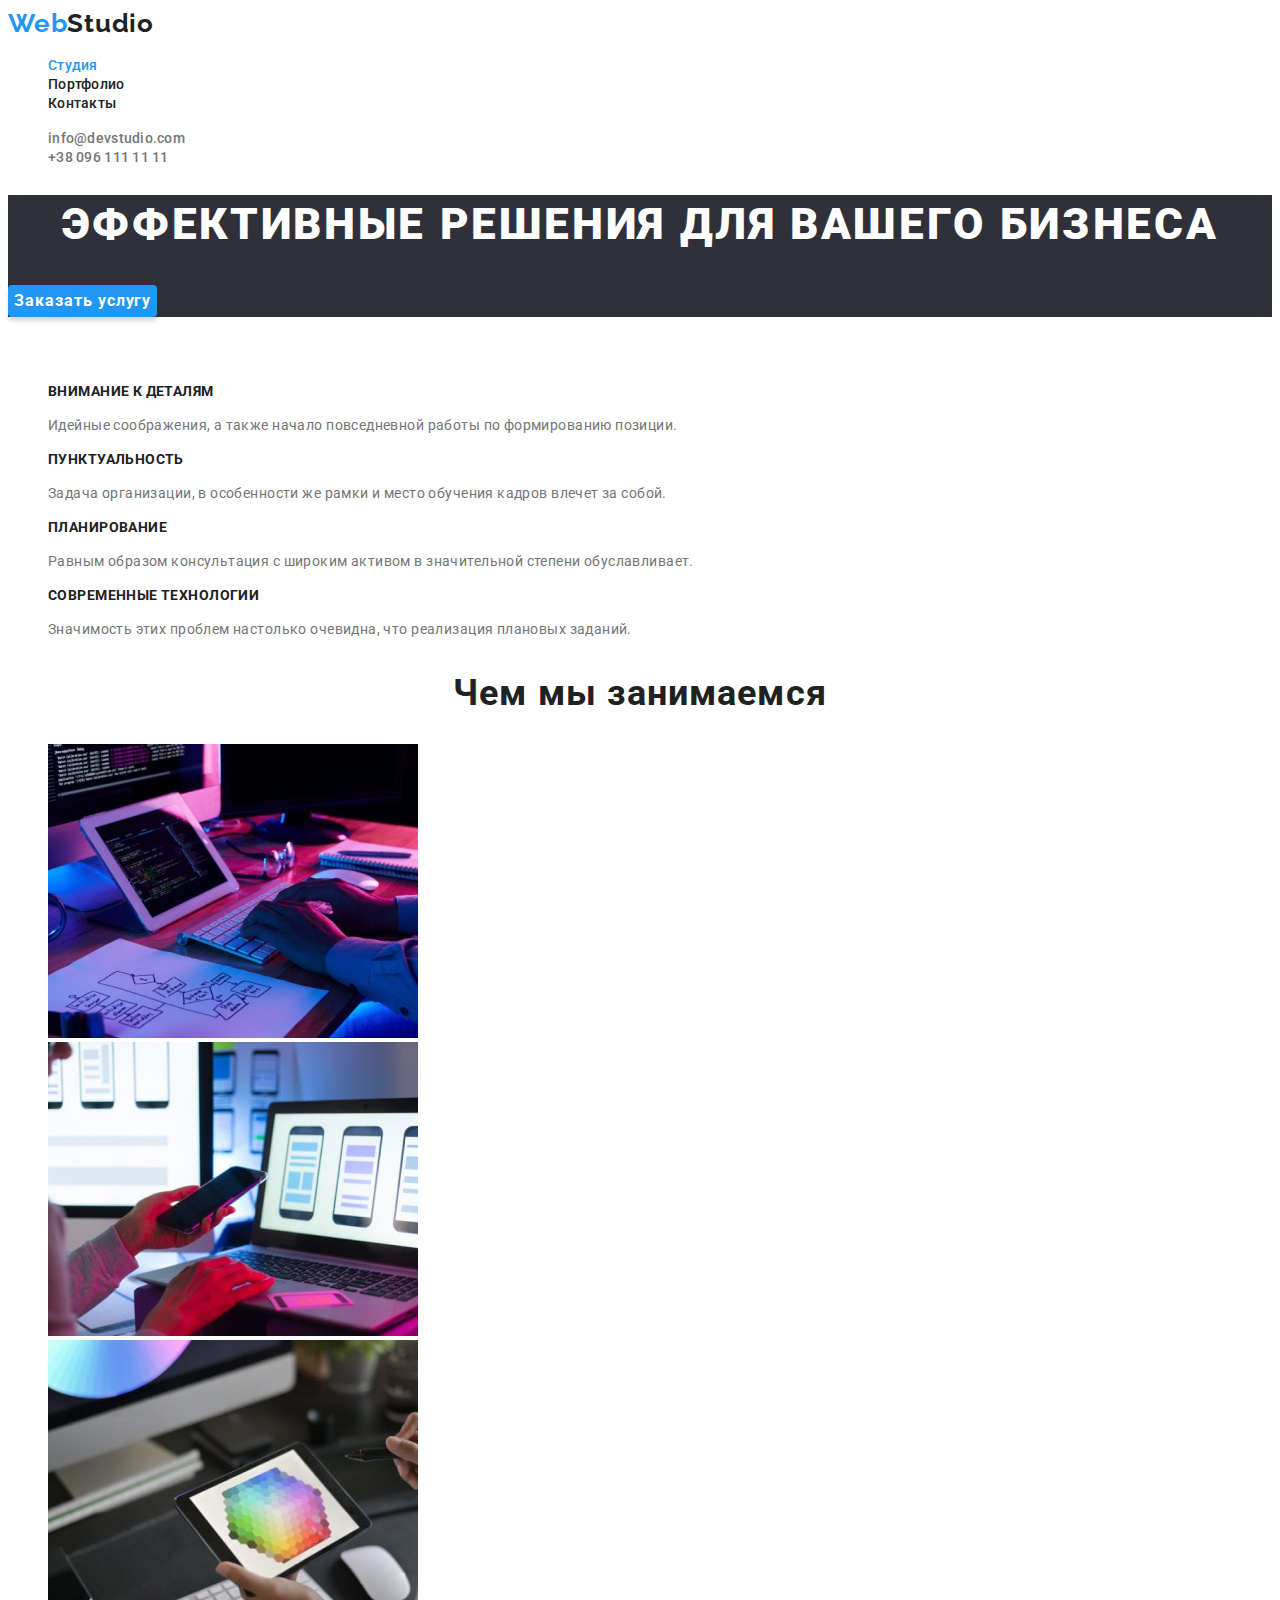
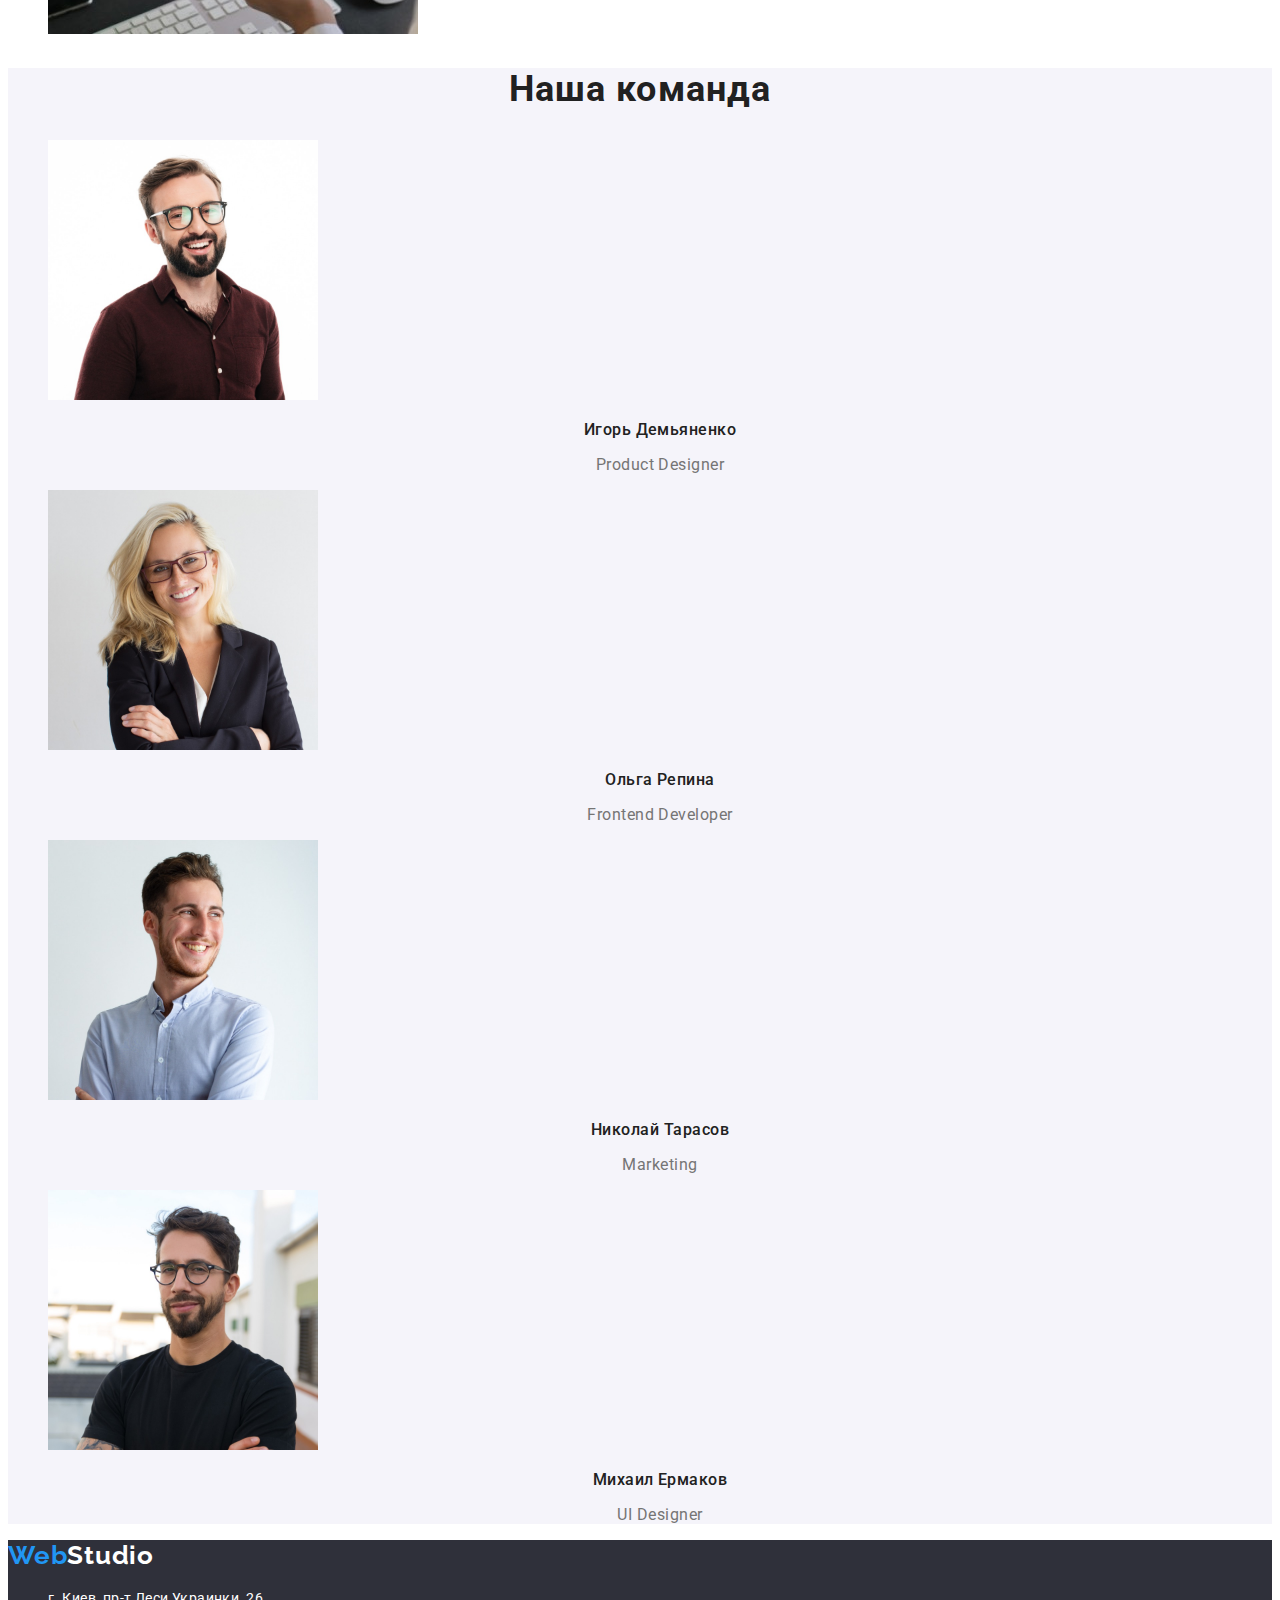
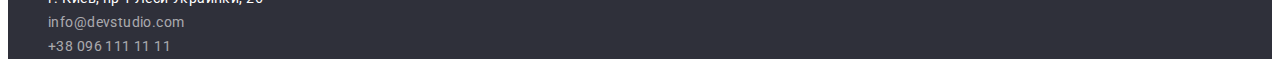
==== index.html @ a9c4ce48 "primary files" ====
<!DOCTYPE html>
<html lang="ru">

<head>
    <meta charset="UTF-8">
    <meta http-equiv="X-UA-Compatible" content="IE=edge">
    <meta name="viewport" content="width=device-width, initial-scale=1.0">
    <title>WebStudio</title>
    <link rel="preconnect" href="https://fonts.googleapis.com">
    <link rel="preconnect" href="https://fonts.gstatic.com" crossorigin>
    <link
        href="https://fonts.googleapis.com/css2?family=Raleway:wght@700&family=Roboto:wght@400;500;700;900&display=swap"
        rel="stylesheet">
    <link rel="stylesheet" href="./css/styles.css">
</head>

<body>
    <header class="header">
        <nav class="header-nav">
            <a class="header-logo link" href="./index.html"> Web<span class="studio-logo">Studio</span> </a>
            <ul class="header-list list">
                <li class="header-item"><a class="header-link link current" href="./index.html">Студия</a></li>
                <li class="header-item"><a class="header-link link" href="./portfolio.html">Портфолио</a></li>
                <li class="header-item"><a class="header-link link" href="">Контакты</a></li>
            </ul>
        </nav>

        <ul class="header-contact list">
            <li class="header-contact-item"><a class="header-mail link"
                    href="mailto:info@devstudio.com">info@devstudio.com</a></li>
            <li class="header-contact-item"><a class="header-tel link" href="tel:+380961111111">+38 096 111 11
                    11</a></li>
        </ul>
    </header>
    <main>
        <section class="hero">
            <h1 class="hero-title">Эффективные решения для вашего бизнеса</h1>
            <button type="button" class="hero-btn">Заказать услугу</button>
        </section>

        <section class="about">
            <h2 class="about-title"> О нас</h2>
            <ul class="about-list list">
                <li class="about-item">
                    <h3 class="about-item-title">Внимание к деталям</h3>
                    <p class="about-item-text">Идейные соображения, а также начало повседневной работы по формированию
                        позиции.</p>
                </li>
                <li class="about-item">
                    <h3 class="about-item-title">Пунктуальность</h3>
                    <p class="about-item-text">Задача организации, в особенности же рамки и место обучения кадров влечет
                        за собой.</p>
                </li>
                <li class="about-item">
                    <h3 class="about-item-title">Планирование</h3>
                    <p class="about-item-text">Равным образом консультация с широким активом в значительной степени
                        обуславливает.</p>
                </li>
                <li class="about-item">
                    <h3 class="about-item-title">Современные технологии</h3>
                    <p class="about-item-text">Значимость этих проблем настолько очевидна, что реализация плановых
                        заданий.</p>
                </li>
            </ul>
        </section>
        <section class="we-do">
            <h2 class="we-do-title">Чем мы занимаемся</h2>
            <ul class="we-do-list list">
                <li class="we-do-item">
                    <img src="./images/about-img1.jpg" alt="Набор кода" width="370" height="294">
                </li>
                <li class="we-do-item">
                    <img src="./images/about-img2.jpg" alt="Мобильные приложения на экране" width="370" height="294">
                </li>
                <li class="we-do-item">
                    <img src="./images/about-img3.jpg" alt="Цветовая палитра" width="370" height="294">
                </li>
            </ul>
        </section>
        <section class="team">
            <h2 class="team-title">Наша команда</h2>
            <ul class="team-list list">
                <li class="team-item">
                    <img src="./images/team-img1.jpg" alt="Игорь из команды" width="270" height="260">
                    <h3 class="team-name">Игорь Демьяненко</h3>
                    <p class="team-job" lang="en">Product Designer</p>
                </li>
                <li class="team-item"><img src="./images/team-img2.jpg" alt="Ольга из команды" width="270" height="260">
                    <h3 class="team-name">Ольга Репина</h3>
                    <p class="team-job" lang="en">Frontend Developer</p>
                </li>
                <li class="team-item"><img src="./images/team-img3.jpg" alt="Николай из команды" width="270"
                        height="260">
                    <h3 class="team-name">Николай Тарасов</h3>
                    <p class="team-job" lang="en">Marketing</p>
                </li>
                <li class="team-item">
                    <img src="./images/team-img4.jpg" alt="Михаил из команды" width="270" height="260">
                    <h3 class="team-name">Михаил Ермаков</h3>
                    <p class="team-job" lang="en">UI Designer</p>
                </li>
            </ul>
        </section>
    </main>
    <footer class="footer">
        <a class="footer-logo link" href="./index.html">
            Web<span class="footer-studio-logo">Studio</span></a>
        <address class="footer-address">
            <ul class="footer-list list">
                <li class="footer-item"><a class="footer-address-link link"
                        href=" https://goo.gl/maps/7TcgNuWg4YXk1nS88"> г.
                        Киев, пр-т Леси Украинки,
                        26</a></li>
                <li class="footer-item">
                    <a class="footer-mail link" href="mailto:info@devstudio.com">info@devstudio.com</a></li>
                <li class="footer-item">
                    <a class="footer-tel link" href="tel:+380961111111">+38 096 111 11 11</a></li>
            </ul>
        </address>
    </footer>
</body>

</html>
---- css/styles.css ----
:root {
  --white-color: #ffffff;
  --black-color: #212121;
  --gray-color: #757575;
  --ash-color: #f5f4fa;
  --light-gray-color: rgba(255, 255, 255, 0.6);
  --dark-gray-color: #2f303a;
  --accent-color: #2196f3;
  --btn-hover-color: #188ce8;
}

body {
  font-family: "Roboto", sans-serif;
  color: var(--black-color);
}

.list {
  list-style: none;
}

.link {
  text-decoration: none;
}

/* .............LOGO................ */

.header-logo,
.footer-logo {
  font-family: "Raleway", sans-serif;
  font-weight: 700;
  font-size: 26px;
  line-height: 1.19;
  letter-spacing: 0.03em;
  color: var(--accent-color);
}

.studio-logo {
  font-family: "Raleway", sans-serif;
  font-weight: 700;
  font-size: 26px;
  line-height: 1.19;
  letter-spacing: 0.03em;
  color: var(--black-color);
}

.footer-studio-logo {
  font-family: "Raleway", sans-serif;
  font-weight: 700;
  font-size: 26px;
  line-height: 1.19;
  letter-spacing: 0.03em;
  color: var(--white-color);
}

/* .............HEADER................ */

.header-link {
  font-weight: 500;
  font-size: 14px;
  line-height: 1.14;
  letter-spacing: 0.02em;
  color: var(--black-color);
}

.header-link:hover,
.header-link:focus,
.header-mail:hover,
.header-mail:focus,
.header-tel:hover,
.header-tel:focus,
.header-list .link.current {
  color: var(--accent-color);
}

.header-mail,
.header-tel {
  font-weight: 500;
  font-size: 14px;
  line-height: 1.14;
  letter-spacing: 0.02em;
  color: var(--gray-color);
}

/* .............HERO................ */

.hero {
  background-color: var(--dark-gray-color);
}

.hero-title {
  font-weight: 900;
  font-size: 44px;
  line-height: 1.36;
  text-align: center;
  letter-spacing: 0.06em;
  text-transform: uppercase;
  color: var(--white-color);
}

.hero-btn {
  font-family: inherit;
  font-weight: 700;
  font-size: 16px;
  line-height: 1.87;
  display: flex;
  align-items: center;
  text-align: center;
  letter-spacing: 0.06em;
  cursor: pointer;
  background-color: var(--accent-color);
  color: var(--white-color);
  box-shadow: 0px 4px 4px rgba(0, 0, 0, 0.15);
  border-radius: 4px;
  border: none;
}

.hero-btn:hover,
.hero-btn:focus {
  background-color: var(--btn-hover-color);
}

/* .............ABOUT................ */

.about-title {
  visibility: hidden;
}

.about-item-title {
  font-weight: 700;
  font-size: 14px;
  line-height: 1.14;
  letter-spacing: 0.03em;
  text-transform: uppercase;
  color: var(--black-color);
}

.about-item-text {
  font-size: 14px;
  line-height: 1.71;
  letter-spacing: 0.03em;
  color: var(--gray-color);
}

/* .............WHAT WE DO................ */

.we-do-title {
  font-weight: 700;
  font-size: 36px;
  line-height: 1.17;
  text-align: center;
  letter-spacing: 0.03em;
  color: var(--black-color);
}

/* .............TEAM................ */

.team {
  background-color: var(--ash-color);
}

.team-title {
  font-weight: 700;
  font-size: 36px;
  line-height: 1.17;
  text-align: center;
  letter-spacing: 0.03em;
  color: var(--black-color);
}

.team-name {
  font-weight: 500;
  font-size: 16px;
  line-height: 1.19;
  text-align: center;
  letter-spacing: 0.03em;
  color: var(--black-color);
}

.team-job {
  font-size: 16px;
  line-height: 1.19;
  text-align: center;
  letter-spacing: 0.03em;
  color: var(--gray-color);
}

/* .............FOOTER................ */

.footer {
  background-color: var(--dark-gray-color);
}

.footer-address-link {
  font-style: normal;
  font-size: 14px;
  line-height: 1.71;
  letter-spacing: 0.03em;
  color: var(--white-color);
}

.footer-mail,
.footer-tel {
  font-style: normal;
  font-size: 14px;
  line-height: 1.71;
  letter-spacing: 0.03em;
  color: var(--light-gray-color);
}

.footer-mail:hover,
.footer-mail:focus,
.footer-tel:hover,
.footer-tel:focus {
  color: var(--accent-color);
}

/* ---------- PORTFOLIO -------- */

/* .............PRODUCTS................ */

.products-title {
  visibility: hidden;
}

.products-nav-title {
  visibility: hidden;
}

.products-nav-btn {
  font-family: inherit;
  font-weight: 500;
  font-size: 16px;
  line-height: 1.62;
  text-align: center;
  letter-spacing: 0.03em;
  border-radius: 4px;
  outline: none;
  border: none;
  cursor: pointer;
  color: var(--black-color);
  background-color: var(--ash-color);
}

.products-nav-btn:hover,
.products-nav-btn:focus,
.products-nav .products-nav-btn.current-btn {
  color: var(--white-color);
  background: var(--accent-color);
  box-shadow: 0px 3px 1px rgba(0, 0, 0, 0.1), 0px 1px 2px rgba(0, 0, 0, 0.08),
    0px 2px 2px rgba(0, 0, 0, 0.12);
}

.products-title {
  visibility: hidden;
}

.products-item-title {
  font-weight: 700;
  font-size: 18px;
  line-height: 2;
  letter-spacing: 0.06em;
  color: var(--black-color);
}

.products-item-text {
  font-weight: 400;
  font-size: 16px;
  line-height: 1.87;
  letter-spacing: 0.03em;
  color: var(--gray-color);
}
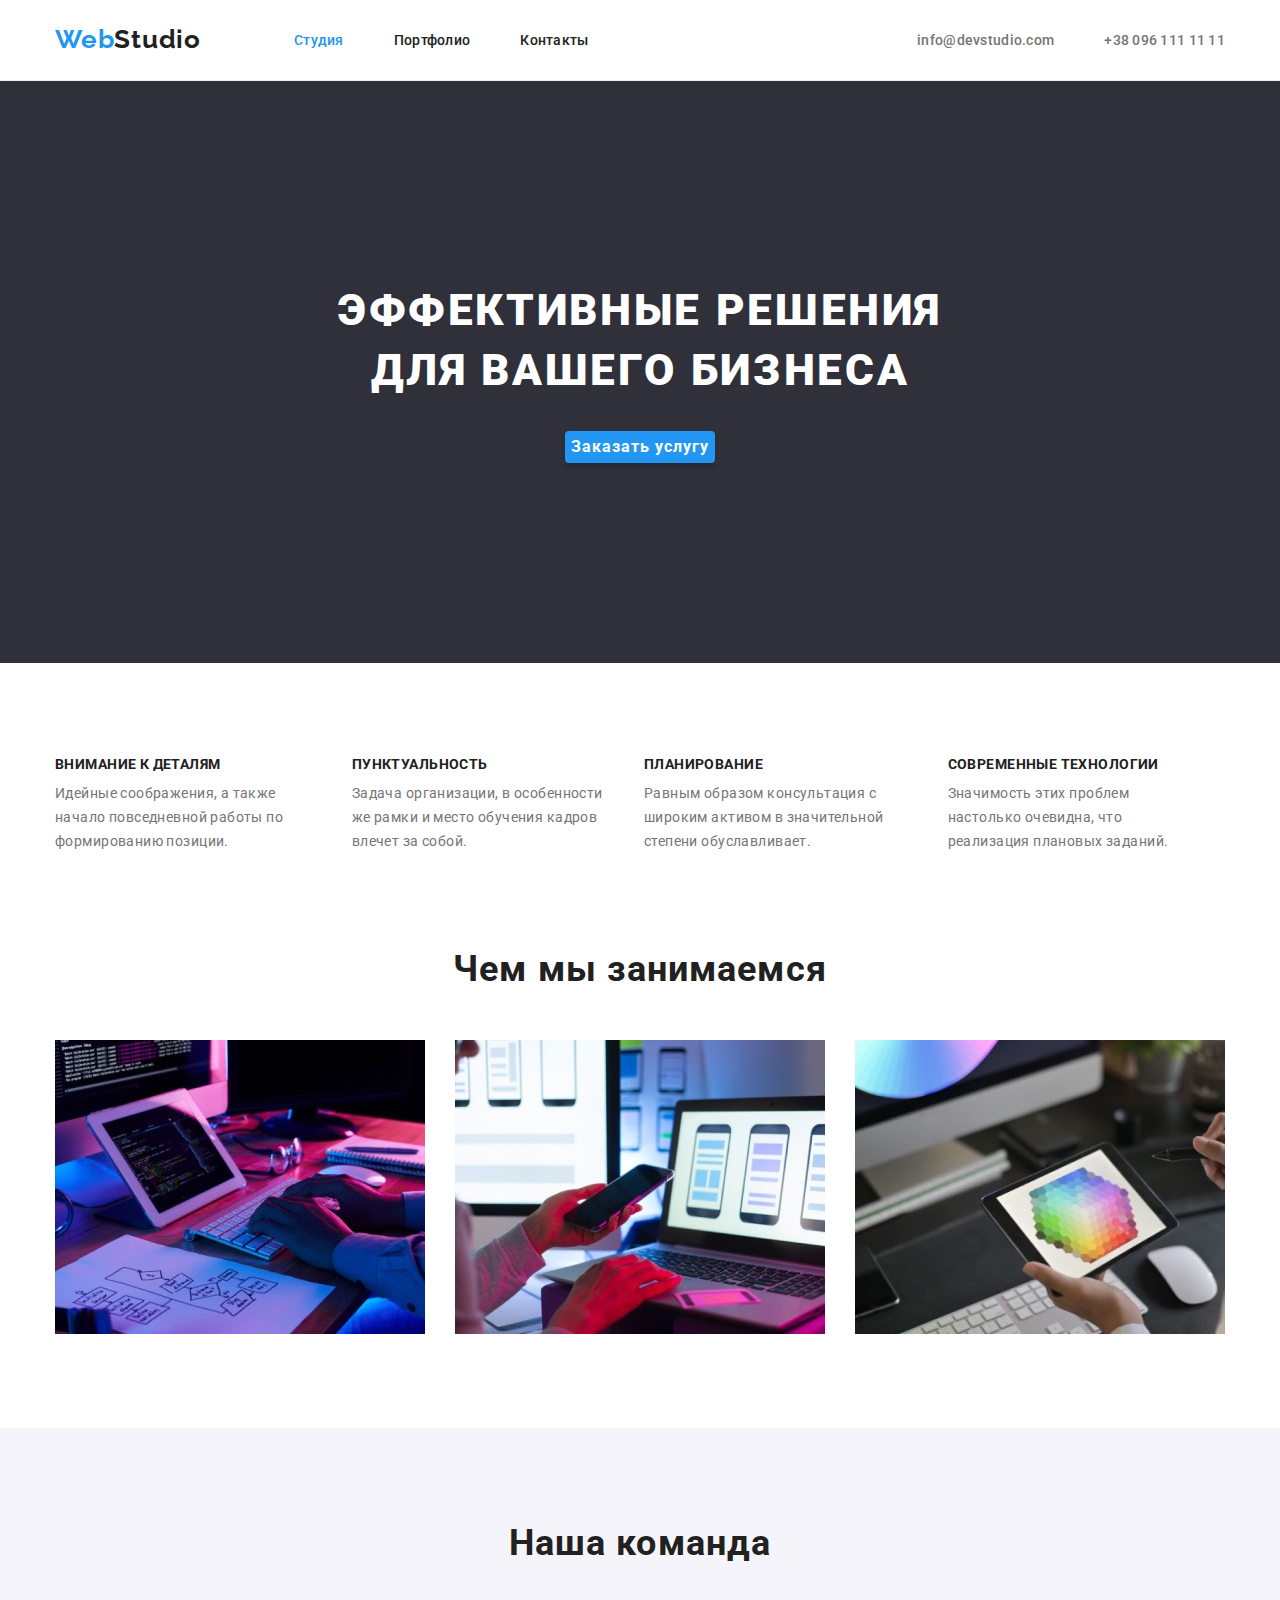
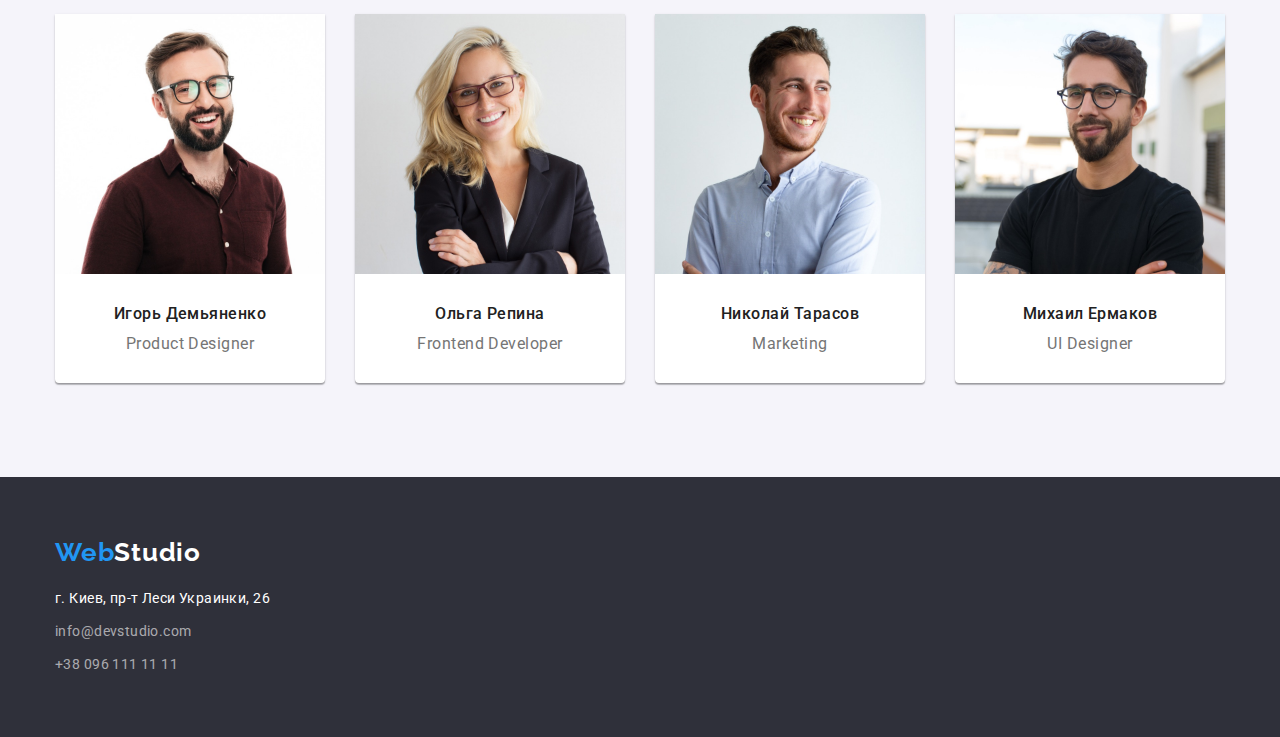
==== commit ef1683f3: "homework #3" ====
--- a/index.html
+++ b/index.html
@@ -11,112 +11,134 @@
     <link
         href="https://fonts.googleapis.com/css2?family=Raleway:wght@700&family=Roboto:wght@400;500;700;900&display=swap"
         rel="stylesheet">
+    <link rel="stylesheet"
+        href="https://cdnjs.cloudflare.com/ajax/libs/modern-normalize/1.1.0/modern-normalize.min.css">
     <link rel="stylesheet" href="./css/styles.css">
 </head>
 
 <body>
     <header class="header">
-        <nav class="header-nav">
-            <a class="header-logo link" href="./index.html"> Web<span class="studio-logo">Studio</span> </a>
-            <ul class="header-list list">
-                <li class="header-item"><a class="header-link link current" href="./index.html">Студия</a></li>
-                <li class="header-item"><a class="header-link link" href="./portfolio.html">Портфолио</a></li>
-                <li class="header-item"><a class="header-link link" href="">Контакты</a></li>
+        <div class="container main-nav">
+            <nav class="header-nav">
+                <a class="header-logo link" href="./index.html"> Web<span class="studio-logo">Studio</span> </a>
+                <ul class="header-list list">
+                    <li class="header-item"><a class="header-link link current" href="./index.html">Студия</a></li>
+                    <li class="header-item"><a class="header-link link" href="./portfolio.html">Портфолио</a></li>
+                    <li class="header-item"><a class="header-link link" href="">Контакты</a></li>
+                </ul>
+            </nav>
+
+            <ul class="header-contact list">
+                <li class="header-contact-item"><a class="header-mail link"
+                        href="mailto:info@devstudio.com">info@devstudio.com</a></li>
+                <li class="header-contact-item"><a class="header-tel link" href="tel:+380961111111">+38 096 111 11
+                        11</a></li>
             </ul>
-        </nav>
+        </div>
+    </header>
 
-        <ul class="header-contact list">
-            <li class="header-contact-item"><a class="header-mail link"
-                    href="mailto:info@devstudio.com">info@devstudio.com</a></li>
-            <li class="header-contact-item"><a class="header-tel link" href="tel:+380961111111">+38 096 111 11
-                    11</a></li>
-        </ul>
-    </header>
     <main>
-        <section class="hero">
-            <h1 class="hero-title">Эффективные решения для вашего бизнеса</h1>
-            <button type="button" class="hero-btn">Заказать услугу</button>
+        <section class="hero section">
+            <div class="container">
+                <h1 class="hero-title">Эффективные решения <br> для вашего бизнеса</h1>
+                <button type="button" class="hero-btn">Заказать услугу</button>
+            </div>
         </section>
 
-        <section class="about">
-            <h2 class="about-title"> О нас</h2>
-            <ul class="about-list list">
-                <li class="about-item">
-                    <h3 class="about-item-title">Внимание к деталям</h3>
-                    <p class="about-item-text">Идейные соображения, а также начало повседневной работы по формированию
-                        позиции.</p>
-                </li>
-                <li class="about-item">
-                    <h3 class="about-item-title">Пунктуальность</h3>
-                    <p class="about-item-text">Задача организации, в особенности же рамки и место обучения кадров влечет
-                        за собой.</p>
-                </li>
-                <li class="about-item">
-                    <h3 class="about-item-title">Планирование</h3>
-                    <p class="about-item-text">Равным образом консультация с широким активом в значительной степени
-                        обуславливает.</p>
-                </li>
-                <li class="about-item">
-                    <h3 class="about-item-title">Современные технологии</h3>
-                    <p class="about-item-text">Значимость этих проблем настолько очевидна, что реализация плановых
-                        заданий.</p>
-                </li>
-            </ul>
+        <section class="about section">
+            <div class="container">
+                <h2 class="about-title visually-hidden"> О нас</h2>
+                <ul class="about-list list">
+                    <li class="about-item">
+                        <h3 class="about-item-title">Внимание к деталям</h3>
+                        <p class="about-item-text">Идейные соображения, а также начало повседневной работы по
+                            формированию
+                            позиции.</p>
+                    </li>
+                    <li class="about-item">
+                        <h3 class="about-item-title">Пунктуальность</h3>
+                        <p class="about-item-text">Задача организации, в особенности же рамки и место обучения кадров
+                            влечет
+                            за собой.</p>
+                    </li>
+                    <li class="about-item">
+                        <h3 class="about-item-title">Планирование</h3>
+                        <p class="about-item-text">Равным образом консультация с широким активом в значительной степени
+                            обуславливает.</p>
+                    </li>
+                    <li class="about-item">
+                        <h3 class="about-item-title">Современные технологии</h3>
+                        <p class="about-item-text">Значимость этих проблем настолько очевидна, что реализация плановых
+                            заданий.</p>
+                    </li>
+                </ul>
+            </div>
         </section>
-        <section class="we-do">
-            <h2 class="we-do-title">Чем мы занимаемся</h2>
-            <ul class="we-do-list list">
-                <li class="we-do-item">
-                    <img src="./images/about-img1.jpg" alt="Набор кода" width="370" height="294">
-                </li>
-                <li class="we-do-item">
-                    <img src="./images/about-img2.jpg" alt="Мобильные приложения на экране" width="370" height="294">
-                </li>
-                <li class="we-do-item">
-                    <img src="./images/about-img3.jpg" alt="Цветовая палитра" width="370" height="294">
-                </li>
-            </ul>
+
+        <section class="we-do section">
+            <div class="container">
+                <h2 class="we-do-title">Чем мы занимаемся</h2>
+                <ul class="we-do-list list">
+                    <li class="we-do-item">
+                        <img src="./images/about-img1.jpg" alt="Набор кода" width="370" height="294">
+                    </li>
+                    <li class="we-do-item">
+                        <img src="./images/about-img2.jpg" alt="Мобильные приложения на экране" width="370"
+                            height="294">
+                    </li>
+                    <li class="we-do-item">
+                        <img src="./images/about-img3.jpg" alt="Цветовая палитра" width="370" height="294">
+                    </li>
+                </ul>
+            </div>
         </section>
-        <section class="team">
-            <h2 class="team-title">Наша команда</h2>
-            <ul class="team-list list">
-                <li class="team-item">
-                    <img src="./images/team-img1.jpg" alt="Игорь из команды" width="270" height="260">
-                    <h3 class="team-name">Игорь Демьяненко</h3>
-                    <p class="team-job" lang="en">Product Designer</p>
-                </li>
-                <li class="team-item"><img src="./images/team-img2.jpg" alt="Ольга из команды" width="270" height="260">
-                    <h3 class="team-name">Ольга Репина</h3>
-                    <p class="team-job" lang="en">Frontend Developer</p>
-                </li>
-                <li class="team-item"><img src="./images/team-img3.jpg" alt="Николай из команды" width="270"
-                        height="260">
-                    <h3 class="team-name">Николай Тарасов</h3>
-                    <p class="team-job" lang="en">Marketing</p>
-                </li>
-                <li class="team-item">
-                    <img src="./images/team-img4.jpg" alt="Михаил из команды" width="270" height="260">
-                    <h3 class="team-name">Михаил Ермаков</h3>
-                    <p class="team-job" lang="en">UI Designer</p>
-                </li>
-            </ul>
+
+        <section class="team section">
+            <div class="container">
+                <h2 class="team-title">Наша команда</h2>
+                <ul class="team-list list">
+                    <li class="team-item">
+                        <img src="./images/team-img1.jpg" alt="Игорь из команды" width="270" height="260">
+                        <h3 class="team-name">Игорь Демьяненко</h3>
+                        <p class="team-job" lang="en">Product Designer</p>
+                    </li>
+                    <li class="team-item"><img src="./images/team-img2.jpg" alt="Ольга из команды" width="270"
+                            height="260">
+                        <h3 class="team-name">Ольга Репина</h3>
+                        <p class="team-job" lang="en">Frontend Developer</p>
+                    </li>
+                    <li class="team-item"><img src="./images/team-img3.jpg" alt="Николай из команды" width="270"
+                            height="260">
+                        <h3 class="team-name">Николай Тарасов</h3>
+                        <p class="team-job" lang="en">Marketing</p>
+                    </li>
+                    <li class="team-item">
+                        <img src="./images/team-img4.jpg" alt="Михаил из команды" width="270" height="260">
+                        <h3 class="team-name">Михаил Ермаков</h3>
+                        <p class="team-job" lang="en">UI Designer</p>
+                    </li>
+                </ul>
+            </div>
         </section>
     </main>
-    <footer class="footer">
-        <a class="footer-logo link" href="./index.html">
-            Web<span class="footer-studio-logo">Studio</span></a>
-        <address class="footer-address">
-            <ul class="footer-list list">
-                <li class="footer-item"><a class="footer-address-link link"
-                        href=" https://goo.gl/maps/7TcgNuWg4YXk1nS88"> г.
-                        Киев, пр-т Леси Украинки,
-                        26</a></li>
-                <li class="footer-item">
-                    <a class="footer-mail link" href="mailto:info@devstudio.com">info@devstudio.com</a></li>
-                <li class="footer-item">
-                    <a class="footer-tel link" href="tel:+380961111111">+38 096 111 11 11</a></li>
-            </ul>
-        </address>
+
+    <footer class="footer section">
+        <div class="container">
+            <a class="footer-logo link" href="./index.html">
+                Web<span class="footer-studio-logo">Studio</span></a>
+            <address class="footer-address">
+                <ul class="footer-list list">
+                    <li class="footer-item"><a class="footer-address-link link"
+                            href=" https://goo.gl/maps/7TcgNuWg4YXk1nS88"> г.
+                            Киев, пр-т Леси Украинки,
+                            26</a></li>
+                    <li class="footer-item">
+                        <a class="footer-mail link" href="mailto:info@devstudio.com">info@devstudio.com</a></li>
+                    <li class="footer-item">
+                        <a class="footer-tel link" href="tel:+380961111111">+38 096 111 11 11</a></li>
+                </ul>
+            </address>
+        </div>
     </footer>
 </body>
 
--- a/css/styles.css
+++ b/css/styles.css
@@ -9,17 +9,64 @@
   --btn-hover-color: #188ce8;
 }
 
+/* .............UTILITIES................ */
+
+.visually-hidden {
+  position: absolute;
+  width: 1px;
+  height: 1px;
+  margin: -1px;
+  border: 0;
+  padding: 0;
+  white-space: nowrap;
+  clip-path: inset(100%);
+  clip: rect(0 0 0 0);
+  overflow: hidden;
+}
+
+p,
+h1,
+h2,
+h3,
+h4,
+h5,
+h6 {
+  margin: 0;
+}
+
+ul {
+  margin: 0;
+  padding: 0;
+}
+
 body {
   font-family: "Roboto", sans-serif;
   color: var(--black-color);
 }
 
+img {
+  display: block;
+}
+
 .list {
   list-style: none;
 }
 
 .link {
   text-decoration: none;
+}
+
+.section {
+  padding-top: 94px;
+  padding-bottom: 94px;
+}
+
+.container {
+  width: 1200px;
+  padding-left: 15px;
+  padding-right: 15px;
+  margin-left: auto;
+  margin-right: auto;
 }
 
 /* .............LOGO................ */
@@ -34,6 +81,13 @@
   color: var(--accent-color);
 }
 
+.header-logo {
+  display: block;
+  margin-top: 24px;
+  margin-bottom: 25px;
+  margin-right: 93px;
+}
+
 .studio-logo {
   font-family: "Raleway", sans-serif;
   font-weight: 700;
@@ -52,7 +106,36 @@
   color: var(--white-color);
 }
 
+/* ----------------------- STUDIO --------------------- */
+
 /* .............HEADER................ */
+
+.header {
+  border-bottom: 1px solid #ececec;
+}
+
+.main-nav,
+.header-list {
+  display: flex;
+  align-items: center;
+}
+
+.header-nav {
+  display: flex;
+}
+
+.header-item:not(:last-child) {
+  margin-right: 50px;
+}
+
+.header-contact {
+  display: flex;
+  margin-left: auto;
+}
+
+.header-contact-item:not(:last-child) {
+  margin-right: 50px;
+}
 
 .header-link {
   font-weight: 500;
@@ -85,6 +168,12 @@
 
 .hero {
   background-color: var(--dark-gray-color);
+  text-align: center;
+}
+
+.hero.section {
+  padding-top: 200px;
+  padding-bottom: 200px;
 }
 
 .hero-title {
@@ -98,6 +187,12 @@
 }
 
 .hero-btn {
+  display: flex;
+  justify-content: center;
+  margin-left: auto;
+  margin-right: auto;
+  margin-top: 30px;
+
   font-family: inherit;
   font-weight: 700;
   font-size: 16px;
@@ -121,8 +216,12 @@
 
 /* .............ABOUT................ */
 
-.about-title {
-  visibility: hidden;
+.about-list {
+  display: flex;
+}
+
+.about-item:not(last-child) {
+  margin-right: 30px;
 }
 
 .about-item-title {
@@ -135,6 +234,8 @@
 }
 
 .about-item-text {
+  margin-top: 10px;
+
   font-size: 14px;
   line-height: 1.71;
   letter-spacing: 0.03em;
@@ -142,6 +243,10 @@
 }
 
 /* .............WHAT WE DO................ */
+
+.we-do.section {
+  padding-top: 0px;
+}
 
 .we-do-title {
   font-weight: 700;
@@ -152,12 +257,37 @@
   color: var(--black-color);
 }
 
+.we-do-list {
+  display: flex;
+  margin-top: 50px;
+}
+
+.we-do-item:not(last-child) {
+  margin-right: 30px;
+}
+
 /* .............TEAM................ */
 
 .team {
   background-color: var(--ash-color);
 }
 
+.team-list {
+  display: flex;
+  margin-top: 50px;
+}
+
+.team-item {
+  background-color: var(--white-color);
+  box-shadow: 0px 1px 3px rgba(0, 0, 0, 0.12), 0px 1px 1px rgba(0, 0, 0, 0.14),
+    0px 2px 1px rgba(0, 0, 0, 0.2);
+  border-radius: 0px 0px 4px 4px;
+}
+
+.team-item:not(last-child) {
+  margin-right: 30px;
+}
+
 .team-title {
   font-weight: 700;
   font-size: 36px;
@@ -168,6 +298,8 @@
 }
 
 .team-name {
+  padding-top: 30px;
+
   font-weight: 500;
   font-size: 16px;
   line-height: 1.19;
@@ -177,6 +309,9 @@
 }
 
 .team-job {
+  padding-top: 10px;
+  padding-bottom: 30px;
+
   font-size: 16px;
   line-height: 1.19;
   text-align: center;
@@ -187,7 +322,22 @@
 /* .............FOOTER................ */
 
 .footer {
+  display: flex;
+  align-content: center;
   background-color: var(--dark-gray-color);
+}
+
+.footer.section {
+  padding-top: 60px;
+  padding-bottom: 60px;
+}
+
+.footer-address {
+  margin-top: 20px;
+}
+
+.footer-item:not(:last-child) {
+  margin-bottom: 9px;
 }
 
 .footer-address-link {
@@ -214,16 +364,17 @@
   color: var(--accent-color);
 }
 
-/* ---------- PORTFOLIO -------- */
+/* ----------------------- PORTFOLIO --------------------- */
 
 /* .............PRODUCTS................ */
 
-.products-title {
-  visibility: hidden;
-}
-
-.products-nav-title {
-  visibility: hidden;
+.products-nav {
+  display: flex;
+  justify-content: center;
+}
+
+.products-nav-item:not(last-child) {
+  margin-right: 8px;
 }
 
 .products-nav-btn {
@@ -250,11 +401,30 @@
     0px 2px 2px rgba(0, 0, 0, 0.12);
 }
 
-.products-title {
-  visibility: hidden;
+.products-list {
+  display: flex;
+  flex-wrap: wrap;
+  margin-top: 50px;
+}
+
+.products-item {
+  width: calc((100%-60px) / 3);
+  margin-right: 30px;
+  margin-bottom: 30px;
+}
+
+.products-item:nth-child(3n) {
+  margin-right: 0;
+}
+
+.products-item:nth-last-child(-n + 3) {
+  margin-bottom: 0px;
 }
 
 .products-item-title {
+  margin-left: 24px;
+  padding-top: 20px;
+
   font-weight: 700;
   font-size: 18px;
   line-height: 2;
@@ -263,9 +433,18 @@
 }
 
 .products-item-text {
+  margin-left: 24px;
+  margin-top: 4px;
+  margin-bottom: 20px;
+
   font-weight: 400;
   font-size: 16px;
   line-height: 1.87;
   letter-spacing: 0.03em;
   color: var(--gray-color);
 }
+
+.border-wrap {
+  border: 1px solid #eeeeee;
+  border-top: 0px;
+}
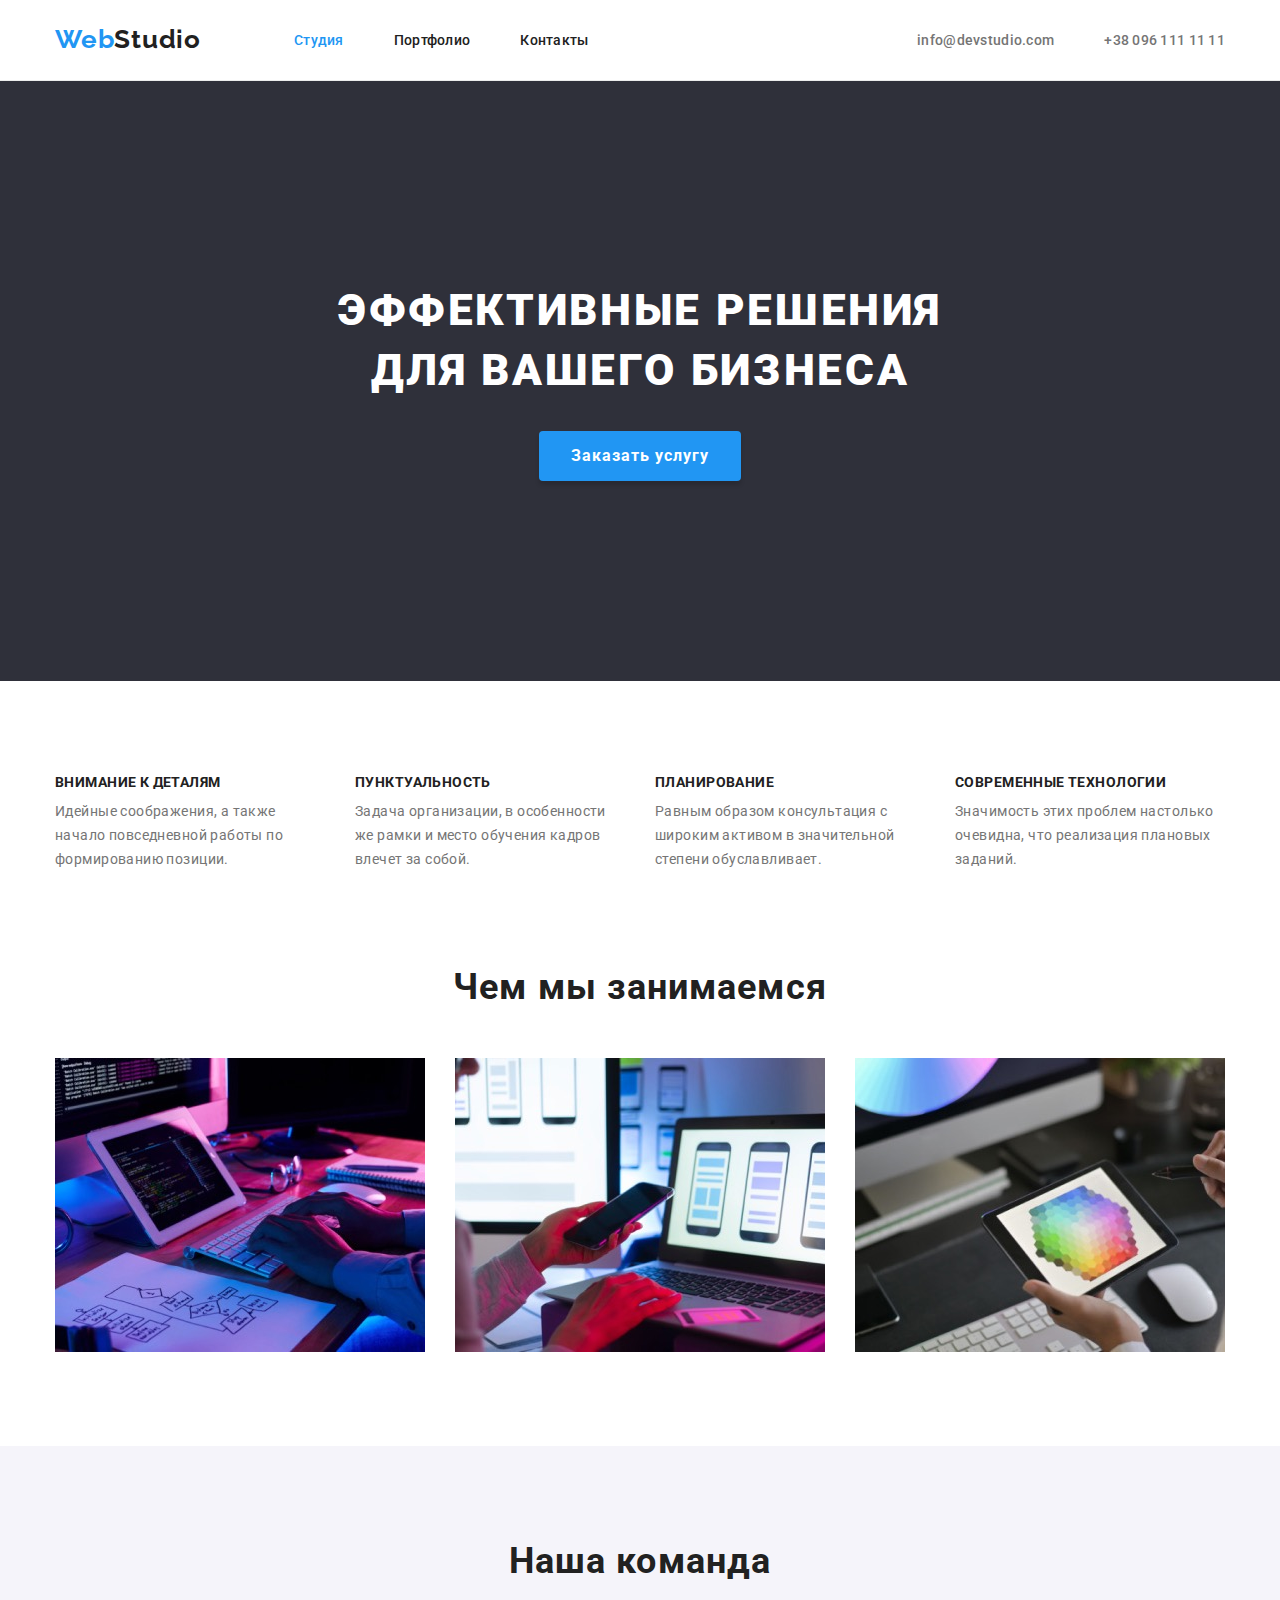
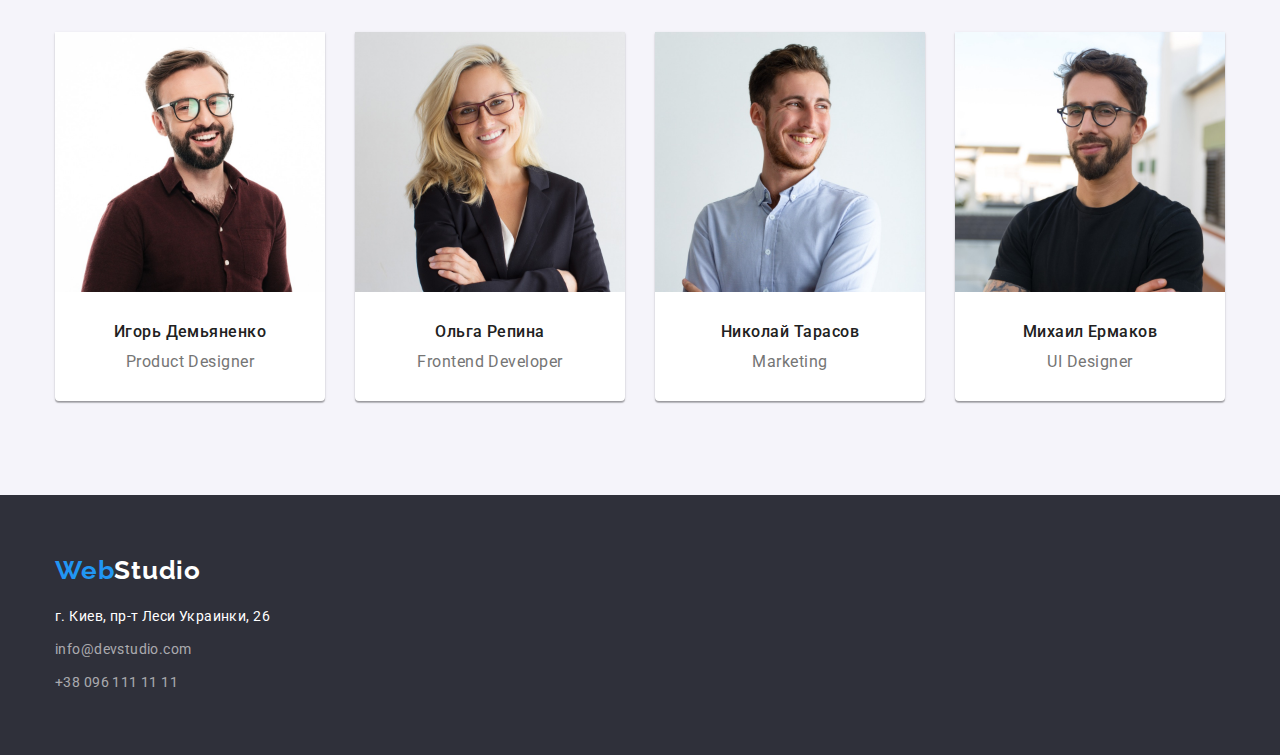
==== commit 649082c6: "touch up" ====
--- a/index.html
+++ b/index.html
@@ -40,7 +40,7 @@
     <main>
         <section class="hero section">
             <div class="container">
-                <h1 class="hero-title">Эффективные решения <br> для вашего бизнеса</h1>
+                <h1 class="hero-title">Эффективные решения для вашего бизнеса</h1>
                 <button type="button" class="hero-btn">Заказать услугу</button>
             </div>
         </section>
@@ -99,23 +99,35 @@
                 <ul class="team-list list">
                     <li class="team-item">
                         <img src="./images/team-img1.jpg" alt="Игорь из команды" width="270" height="260">
-                        <h3 class="team-name">Игорь Демьяненко</h3>
-                        <p class="team-job" lang="en">Product Designer</p>
+                        <div class="team-content">
+                            <h3 class="team-name">Игорь Демьяненко</h3>
+                            <p class="team-job" lang="en">Product Designer</p>
+                        </div>
+
                     </li>
                     <li class="team-item"><img src="./images/team-img2.jpg" alt="Ольга из команды" width="270"
                             height="260">
-                        <h3 class="team-name">Ольга Репина</h3>
-                        <p class="team-job" lang="en">Frontend Developer</p>
+                        <div class="team-content">
+                            <h3 class="team-name">Ольга Репина</h3>
+                            <p class="team-job" lang="en">Frontend Developer</p>
+                        </div>
+
                     </li>
                     <li class="team-item"><img src="./images/team-img3.jpg" alt="Николай из команды" width="270"
                             height="260">
-                        <h3 class="team-name">Николай Тарасов</h3>
-                        <p class="team-job" lang="en">Marketing</p>
+                        <div class="team-content">
+                            <h3 class="team-name">Николай Тарасов</h3>
+                            <p class="team-job" lang="en">Marketing</p>
+                        </div>
+
                     </li>
                     <li class="team-item">
                         <img src="./images/team-img4.jpg" alt="Михаил из команды" width="270" height="260">
-                        <h3 class="team-name">Михаил Ермаков</h3>
-                        <p class="team-job" lang="en">UI Designer</p>
+                        <div class="team-content">
+                            <h3 class="team-name">Михаил Ермаков</h3>
+                            <p class="team-job" lang="en">UI Designer</p>
+                        </div>
+
                     </li>
                 </ul>
             </div>
--- a/css/styles.css
+++ b/css/styles.css
@@ -46,6 +46,8 @@
 
 img {
   display: block;
+  max-width: 100%;
+  height: auto;
 }
 
 .list {
@@ -63,10 +65,8 @@
 
 .container {
   width: 1200px;
-  padding-left: 15px;
-  padding-right: 15px;
-  margin-left: auto;
-  margin-right: auto;
+  padding: 0 15px;
+  margin: 0 auto;
 }
 
 /* .............LOGO................ */
@@ -83,8 +83,8 @@
 
 .header-logo {
   display: block;
-  margin-top: 24px;
-  margin-bottom: 25px;
+  padding-top: 24px;
+  padding-bottom: 25px;
   margin-right: 93px;
 }
 
@@ -122,27 +122,29 @@
 
 .header-nav {
   display: flex;
+  margin-right: auto;
 }
 
 .header-item:not(:last-child) {
   margin-right: 50px;
 }
 
+.header-link {
+  padding: 32px 0 32px 0;
+
+  font-weight: 500;
+  font-size: 14px;
+  line-height: 1.14;
+  letter-spacing: 0.02em;
+  color: var(--black-color);
+}
+
 .header-contact {
   display: flex;
-  margin-left: auto;
 }
 
 .header-contact-item:not(:last-child) {
   margin-right: 50px;
-}
-
-.header-link {
-  font-weight: 500;
-  font-size: 14px;
-  line-height: 1.14;
-  letter-spacing: 0.02em;
-  color: var(--black-color);
 }
 
 .header-link:hover,
@@ -157,6 +159,8 @@
 
 .header-mail,
 .header-tel {
+  padding: 32px 0 32px 0;
+
   font-weight: 500;
   font-size: 14px;
   line-height: 1.14;
@@ -168,7 +172,6 @@
 
 .hero {
   background-color: var(--dark-gray-color);
-  text-align: center;
 }
 
 .hero.section {
@@ -177,6 +180,11 @@
 }
 
 .hero-title {
+  margin-bottom: 30px;
+  margin-left: auto;
+  margin-right: auto;
+  max-width: 696px;
+
   font-weight: 900;
   font-size: 44px;
   line-height: 1.36;
@@ -188,10 +196,9 @@
 
 .hero-btn {
   display: flex;
-  justify-content: center;
   margin-left: auto;
   margin-right: auto;
-  margin-top: 30px;
+  padding: 10px 32px;
 
   font-family: inherit;
   font-weight: 700;
@@ -220,11 +227,17 @@
   display: flex;
 }
 
-.about-item:not(last-child) {
+.about-item {
+  flex-basis: calc((100% - 60px) / 4);
+}
+
+.about-item:not(:last-child) {
   margin-right: 30px;
 }
 
 .about-item-title {
+  margin-bottom: 10px;
+
   font-weight: 700;
   font-size: 14px;
   line-height: 1.14;
@@ -234,8 +247,6 @@
 }
 
 .about-item-text {
-  margin-top: 10px;
-
   font-size: 14px;
   line-height: 1.71;
   letter-spacing: 0.03em;
@@ -249,6 +260,8 @@
 }
 
 .we-do-title {
+  margin-bottom: 50px;
+
   font-weight: 700;
   font-size: 36px;
   line-height: 1.17;
@@ -259,11 +272,14 @@
 
 .we-do-list {
   display: flex;
-  margin-top: 50px;
-}
-
-.we-do-item:not(last-child) {
+}
+
+.we-do-item:not(:last-child) {
   margin-right: 30px;
+}
+
+.we-do-item {
+  flex-basis: calc((100% - 60px) / 3);
 }
 
 /* .............TEAM................ */
@@ -272,49 +288,53 @@
   background-color: var(--ash-color);
 }
 
+.team-title {
+  margin-bottom: 50px;
+
+  font-weight: 700;
+  font-size: 36px;
+  line-height: 1.17;
+  text-align: center;
+  letter-spacing: 0.03em;
+  color: var(--black-color);
+}
+
 .team-list {
   display: flex;
-  margin-top: 50px;
 }
 
 .team-item {
+  flex-basis: calc((100% - 60px) / 4);
+
   background-color: var(--white-color);
   box-shadow: 0px 1px 3px rgba(0, 0, 0, 0.12), 0px 1px 1px rgba(0, 0, 0, 0.14),
     0px 2px 1px rgba(0, 0, 0, 0.2);
   border-radius: 0px 0px 4px 4px;
 }
 
-.team-item:not(last-child) {
+.team-item:not(:last-child) {
   margin-right: 30px;
 }
 
-.team-title {
-  font-weight: 700;
-  font-size: 36px;
-  line-height: 1.17;
-  text-align: center;
-  letter-spacing: 0.03em;
-  color: var(--black-color);
+.team-content {
+  padding-top: 30px;
+  padding-bottom: 30px;
+  text-align: center;
 }
 
 .team-name {
-  padding-top: 30px;
+  margin-bottom: 10px;
 
   font-weight: 500;
   font-size: 16px;
   line-height: 1.19;
-  text-align: center;
   letter-spacing: 0.03em;
   color: var(--black-color);
 }
 
 .team-job {
-  padding-top: 10px;
-  padding-bottom: 30px;
-
   font-size: 16px;
   line-height: 1.19;
-  text-align: center;
   letter-spacing: 0.03em;
   color: var(--gray-color);
 }
@@ -332,8 +352,9 @@
   padding-bottom: 60px;
 }
 
-.footer-address {
-  margin-top: 20px;
+.footer-logo {
+  display: flex;
+  margin-bottom: 20px;
 }
 
 .footer-item:not(:last-child) {
@@ -371,13 +392,16 @@
 .products-nav {
   display: flex;
   justify-content: center;
-}
-
-.products-nav-item:not(last-child) {
+  margin-bottom: 50px;
+}
+
+.products-nav-item:not(:last-child) {
   margin-right: 8px;
 }
 
 .products-nav-btn {
+  padding: 6px 22px 6px 22px;
+
   font-family: inherit;
   font-weight: 500;
   font-size: 16px;
@@ -404,11 +428,10 @@
 .products-list {
   display: flex;
   flex-wrap: wrap;
-  margin-top: 50px;
 }
 
 .products-item {
-  width: calc((100%-60px) / 3);
+  flex-basis: calc((100% - 60px) / 3);
   margin-right: 30px;
   margin-bottom: 30px;
 }
@@ -422,9 +445,6 @@
 }
 
 .products-item-title {
-  margin-left: 24px;
-  padding-top: 20px;
-
   font-weight: 700;
   font-size: 18px;
   line-height: 2;
@@ -433,10 +453,6 @@
 }
 
 .products-item-text {
-  margin-left: 24px;
-  margin-top: 4px;
-  margin-bottom: 20px;
-
   font-weight: 400;
   font-size: 16px;
   line-height: 1.87;
@@ -447,4 +463,5 @@
 .border-wrap {
   border: 1px solid #eeeeee;
   border-top: 0px;
-}
+  padding: 20px 24px;
+}
